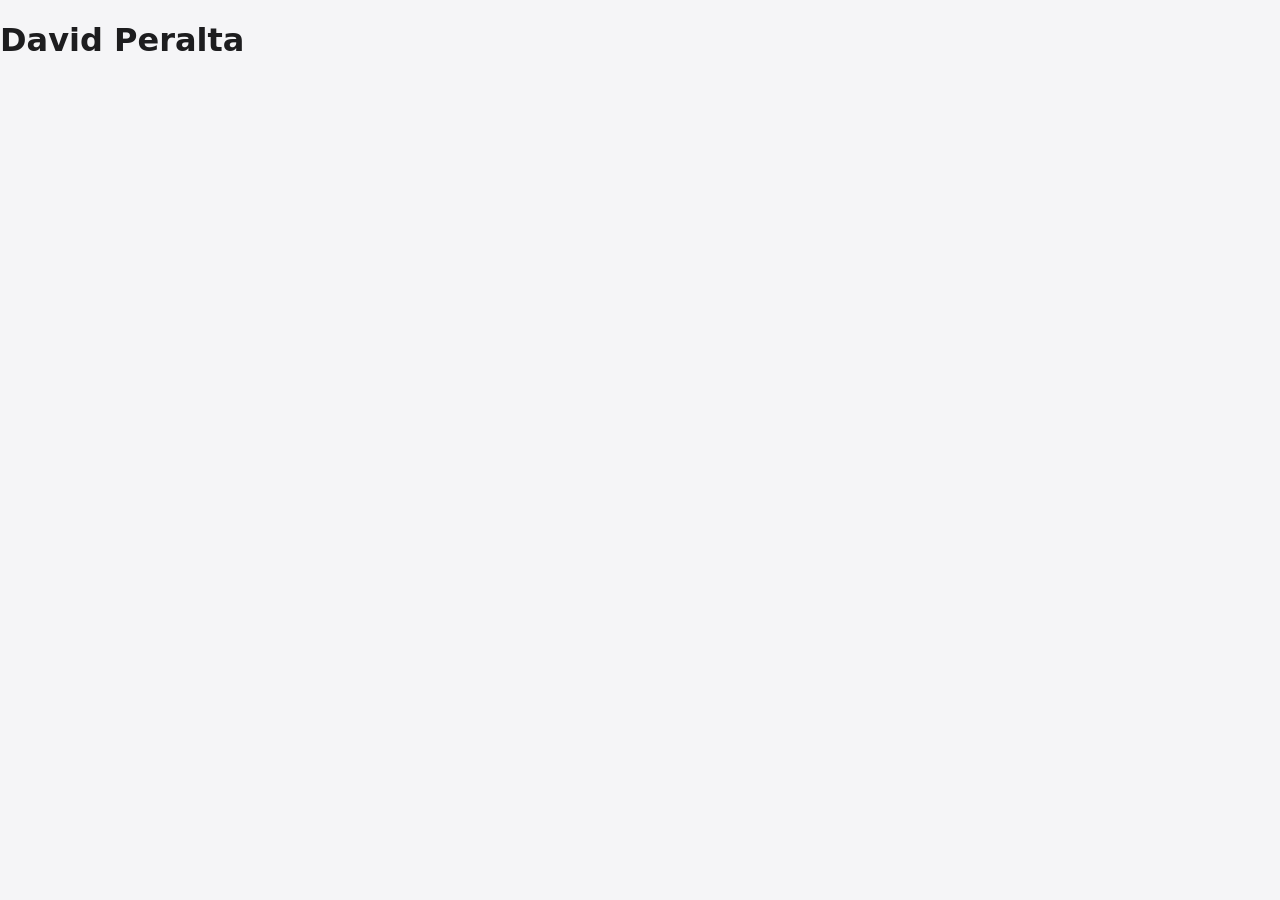
==== index.html @ 65bb0d03 "Base inicial de proyecto V1" ====
<!doctype html>
<html lang="es">
<head>
  <meta charset="utf-8">
  <meta name="viewport" content="width=device-width, initial-scale=1">
  <title>Portfolio_DavidPeralta</title>
  <link rel="stylesheet" href="./src/css/styles.css">
  <link rel="stylesheet" href="./src/css/sections.css">
</head>
<body>
  <main id="app"><p>Cargando…</p></main>
  <script type="module" src="./src/js/main.js"></script>
</body>
</html>
---- src/css/styles.css ----
/* scaffold: hola mundo; T04 lo reemplaza */
:root {
  --bg: #f5f5f7;
  --text: #1d1d1f;
  --muted: #6e6e73;
  --border: #d2d2d7;
  --radius: 12px;
}
* { box-sizing: border-box; }
body {
  margin: 0;
  background: var(--bg);
  color: var(--text);
  font-family: system-ui, -apple-system, "Segoe UI", sans-serif;
}
---- src/css/sections.css ----
/* scaffold: T12 lo llena */
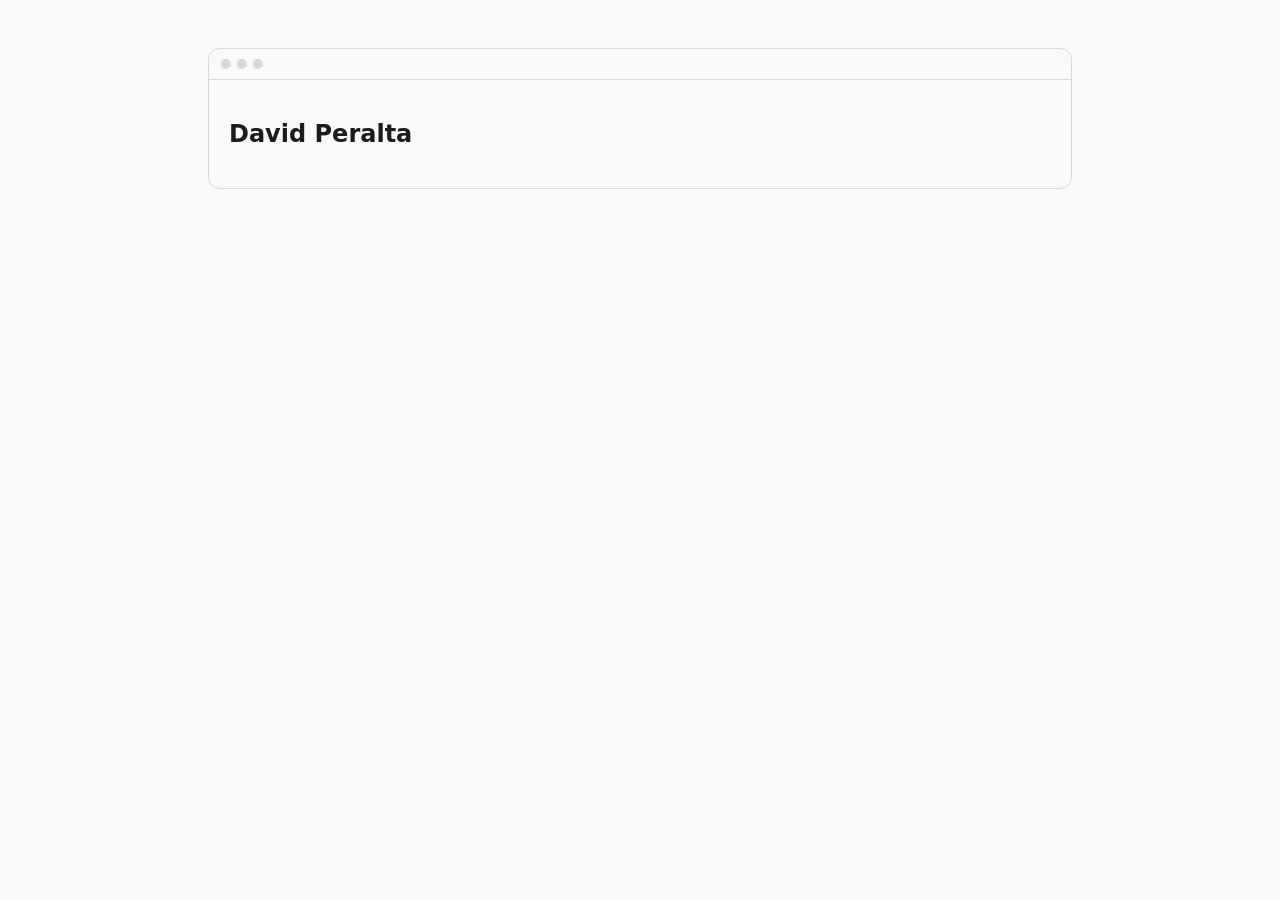
==== commit 4c2eb748: "Nueva base para trabajar junto a IA para el portafolio." ====
--- a/index.html
+++ b/index.html
@@ -1,14 +1,21 @@
 <!doctype html>
 <html lang="es">
 <head>
-  <meta charset="utf-8">
-  <meta name="viewport" content="width=device-width, initial-scale=1">
-  <title>Portfolio_DavidPeralta</title>
-  <link rel="stylesheet" href="./src/css/styles.css">
-  <link rel="stylesheet" href="./src/css/sections.css">
+<meta charset="utf-8">
+<meta name="viewport" content="width=device-width, initial-scale=1">
+<title>David Peralta — Portafolio</title>
+<link rel="stylesheet" href="src/css/base.css">
+<link rel="stylesheet" href="src/css/layout.css">
+<link rel="stylesheet" href="src/css/components.css">
 </head>
 <body>
-  <main id="app"><p>Cargando…</p></main>
-  <script type="module" src="./src/js/main.js"></script>
+<main id="app">
+  <section class="window">
+    <div class="window__bar"><span></span><span></span><span></span></div>
+    <div class="window__body"><h1 id="name">Cargando…</h1></div>
+  </section>
+</main>
+<noscript>Activa JavaScript para ver el portafolio.</noscript>
+<script type="module" src="src/js/main.mjs"></script>
 </body>
 </html>
--- a/src/css/base.css
+++ b/src/css/base.css
@@ -0,0 +1,27 @@
+/* tokens mínimos; se afinan en T02 */
+:root {
+  --bg: #fafafa;
+  --fg: #1c1c1e;
+  --border: #d8d8dc;
+  --radius: 12px;
+}
+
+@media (prefers-color-scheme: dark) {
+  :root {
+    --bg: #161618;
+    --fg: #f2f2f4;
+    --border: #3a3a3e;
+  }
+}
+
+* {
+  box-sizing: border-box;
+}
+
+body {
+  margin: 0;
+  background: var(--bg);
+  color: var(--fg);
+  font-family: system-ui, -apple-system, "Segoe UI", sans-serif;
+  line-height: 1.5;
+}
--- a/src/css/layout.css
+++ b/src/css/layout.css
@@ -0,0 +1,2 @@
+/* contenedor central; la rejilla responsive se hace en T10 */
+main { max-width: 960px; margin: 0 auto; padding: clamp(16px, 4vw, 48px); }
--- a/src/css/components.css
+++ b/src/css/components.css
@@ -0,0 +1,24 @@
+/* marco tipo mac; se afina en T03 */
+.window {
+    border: 1px solid var(--border);
+    border-radius: var(--radius);
+    overflow: hidden;
+}
+
+.window__bar {
+    display: flex;
+    gap: 6px;
+    padding: 10px 12px;
+    border-bottom: 1px solid var(--border);
+}
+
+.window__bar span {
+    width: 10px;
+    height: 10px;
+    border-radius: 50%;
+    background: var(--border);
+}
+
+.window__body {
+    padding: 16px 20px;
+}
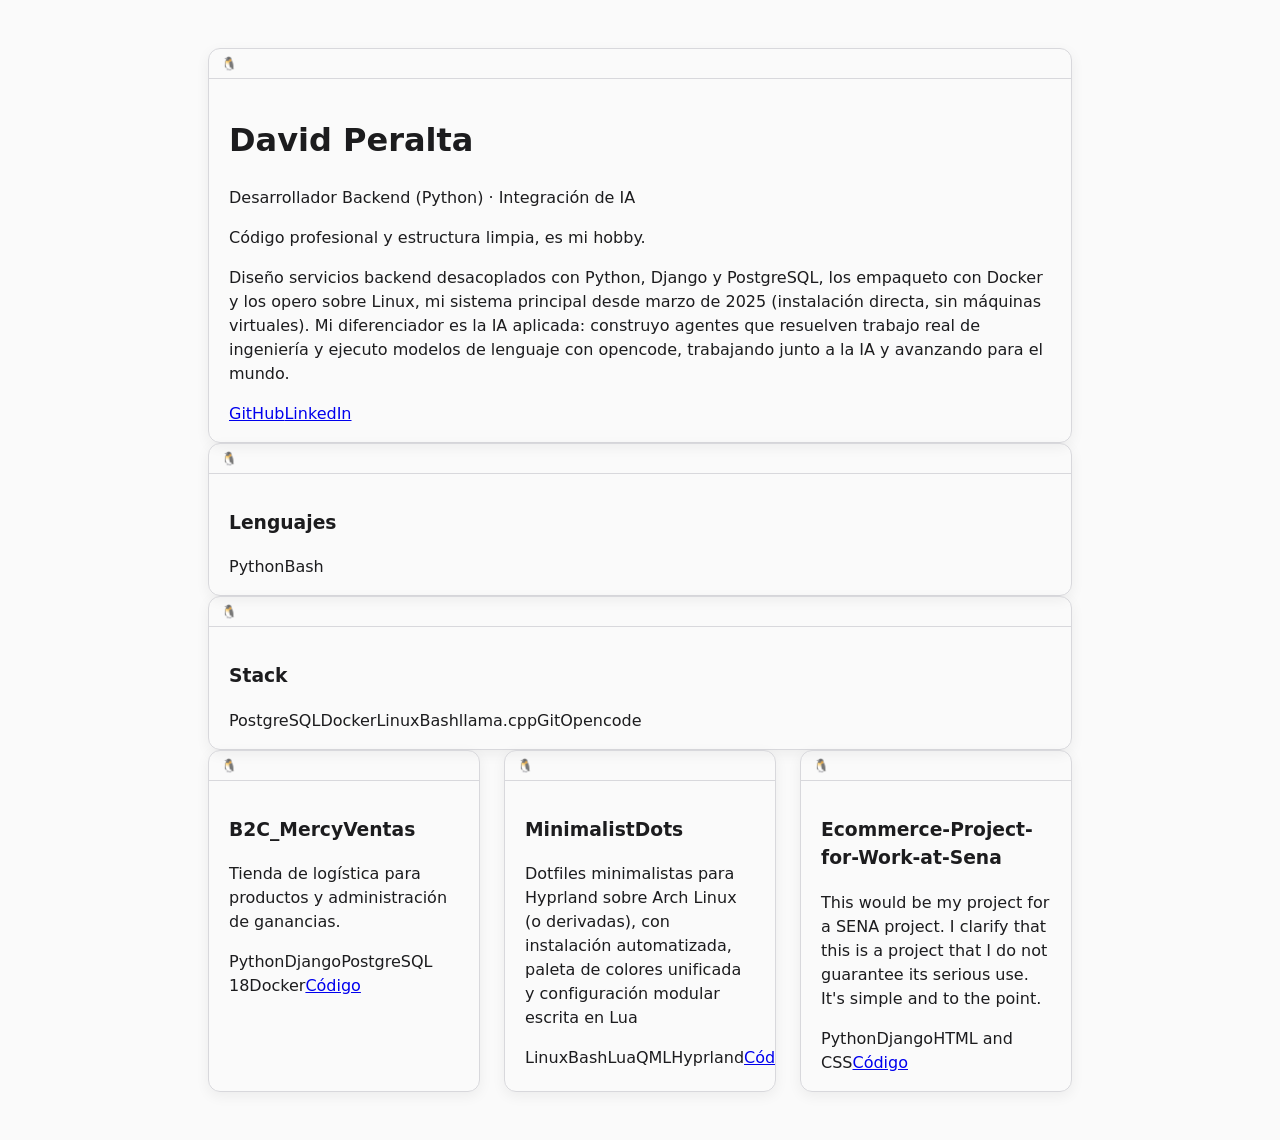
==== commit f247618b: "ACTUALIZACION("src/js/render_profile.mjs, src/js/render_skills.mjs, src/js/render_projects.mjs, src/" ====
--- a/index.html
+++ b/index.html
@@ -4,16 +4,20 @@
 <meta charset="utf-8">
 <meta name="viewport" content="width=device-width, initial-scale=1">
 <title>David Peralta — Portafolio</title>
+<meta name="description" content="Portafolio de David Peralta, desarrollador de software">
+<meta property="og:title" content="David Peralta — Portafolio">
+<meta property="og:description" content="Portafolio de David Peralta, desarrollador de software">
+<meta property="og:type" content="website">
+<meta name="theme-color" content="#fafafa">
 <link rel="stylesheet" href="src/css/base.css">
 <link rel="stylesheet" href="src/css/layout.css">
 <link rel="stylesheet" href="src/css/components.css">
 </head>
 <body>
 <main id="app">
-  <section class="window">
-    <div class="window__bar"><span></span><span></span><span></span></div>
-    <div class="window__body"><h1 id="name">Cargando…</h1></div>
-  </section>
+  <div id="profile"></div>
+  <div id="skills"></div>
+  <div id="projects"></div>
 </main>
 <noscript>Activa JavaScript para ver el portafolio.</noscript>
 <script type="module" src="src/js/main.mjs"></script>
--- a/src/css/layout.css
+++ b/src/css/layout.css
@@ -1,2 +1,16 @@
-/* contenedor central; la rejilla responsive se hace en T10 */
+/* contenedor central; rejilla responsive (móvil primero) */
 main { max-width: 960px; margin: 0 auto; padding: clamp(16px, 4vw, 48px); }
+
+#projects {
+  display: grid;
+  gap: 24px;
+  grid-template-columns: 1fr;
+}
+
+@media (min-width: 640px) {
+  #projects { grid-template-columns: repeat(2, 1fr); }
+}
+
+@media (min-width: 1024px) {
+  #projects { grid-template-columns: repeat(3, 1fr); }
+}
--- a/src/css/components.css
+++ b/src/css/components.css
@@ -1,22 +1,36 @@
-/* marco tipo mac; se afina en T03 */
+/* marco minimalista (sin puntos tipo mac); logo de Linux en la barra */
 .window {
     border: 1px solid var(--border);
     border-radius: var(--radius);
     overflow: hidden;
+    box-shadow: 0 4px 14px rgba(0, 0, 0, 0.06);
+}
+
+@media (prefers-color-scheme: dark) {
+    .window {
+        box-shadow: 0 4px 14px rgba(0, 0, 0, 0.35);
+    }
 }
 
 .window__bar {
     display: flex;
+    align-items: center;
     gap: 6px;
-    padding: 10px 12px;
+    padding: 8px 12px;
     border-bottom: 1px solid var(--border);
 }
 
+/* oculta los 3 puntos tipo mac */
 .window__bar span {
-    width: 10px;
-    height: 10px;
-    border-radius: 50%;
-    background: var(--border);
+    display: none;
+}
+
+/* icono de Linux (Tux) en lugar de los puntos */
+.window__bar::before {
+    content: "🐧";
+    font-size: 13px;
+    line-height: 1;
+    opacity: 0.75;
 }
 
 .window__body {
